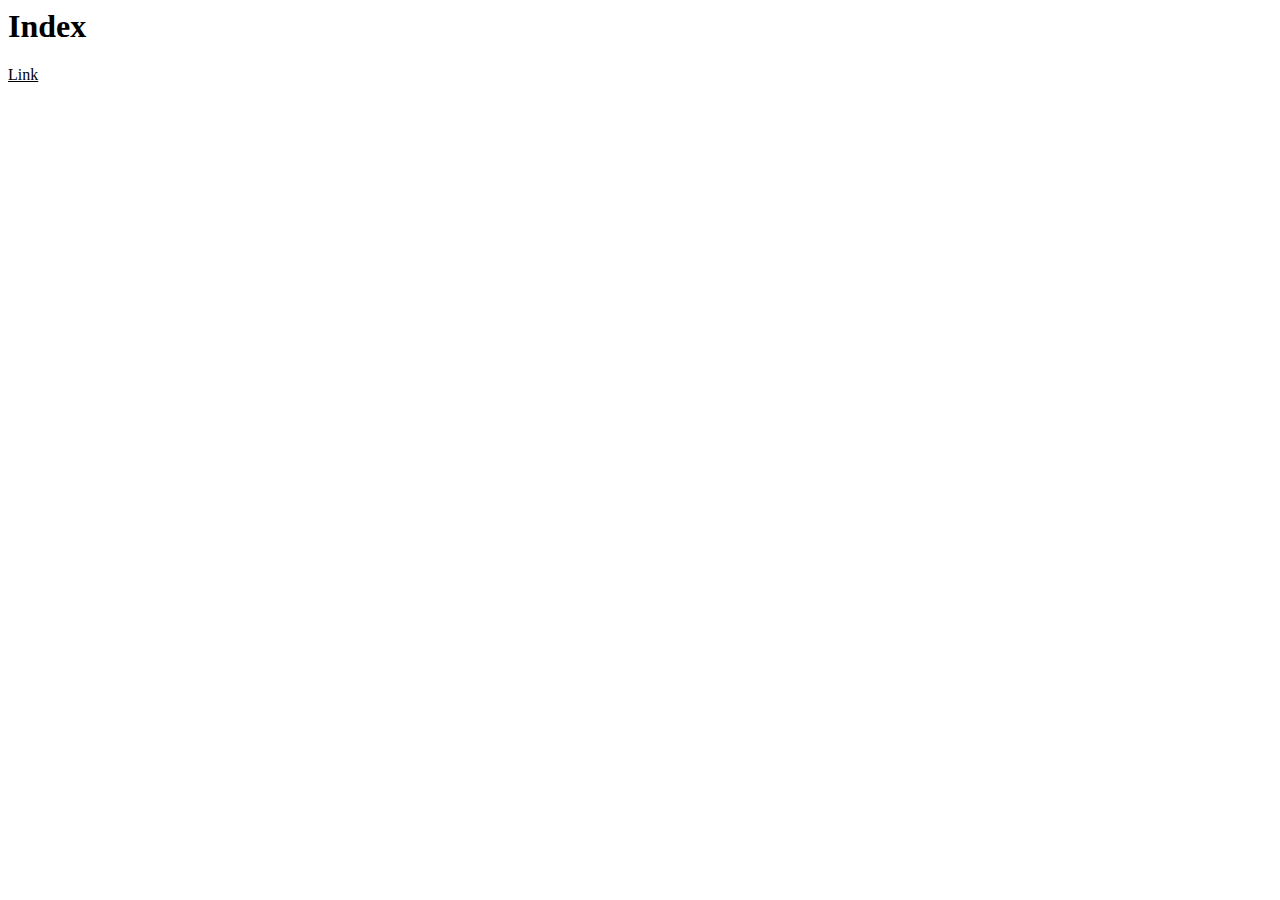
==== index.html @ 7342907d "first commit" ====
<html lang="ja">
<head>
    <style>
        a:link{
            color: black;
        }
        a:visited{
            color:red;
        }
    </style>
</head>
<body>
    <h1>Index</h1>
    <a href="hoge.html">Link</a>
</body>
</html>
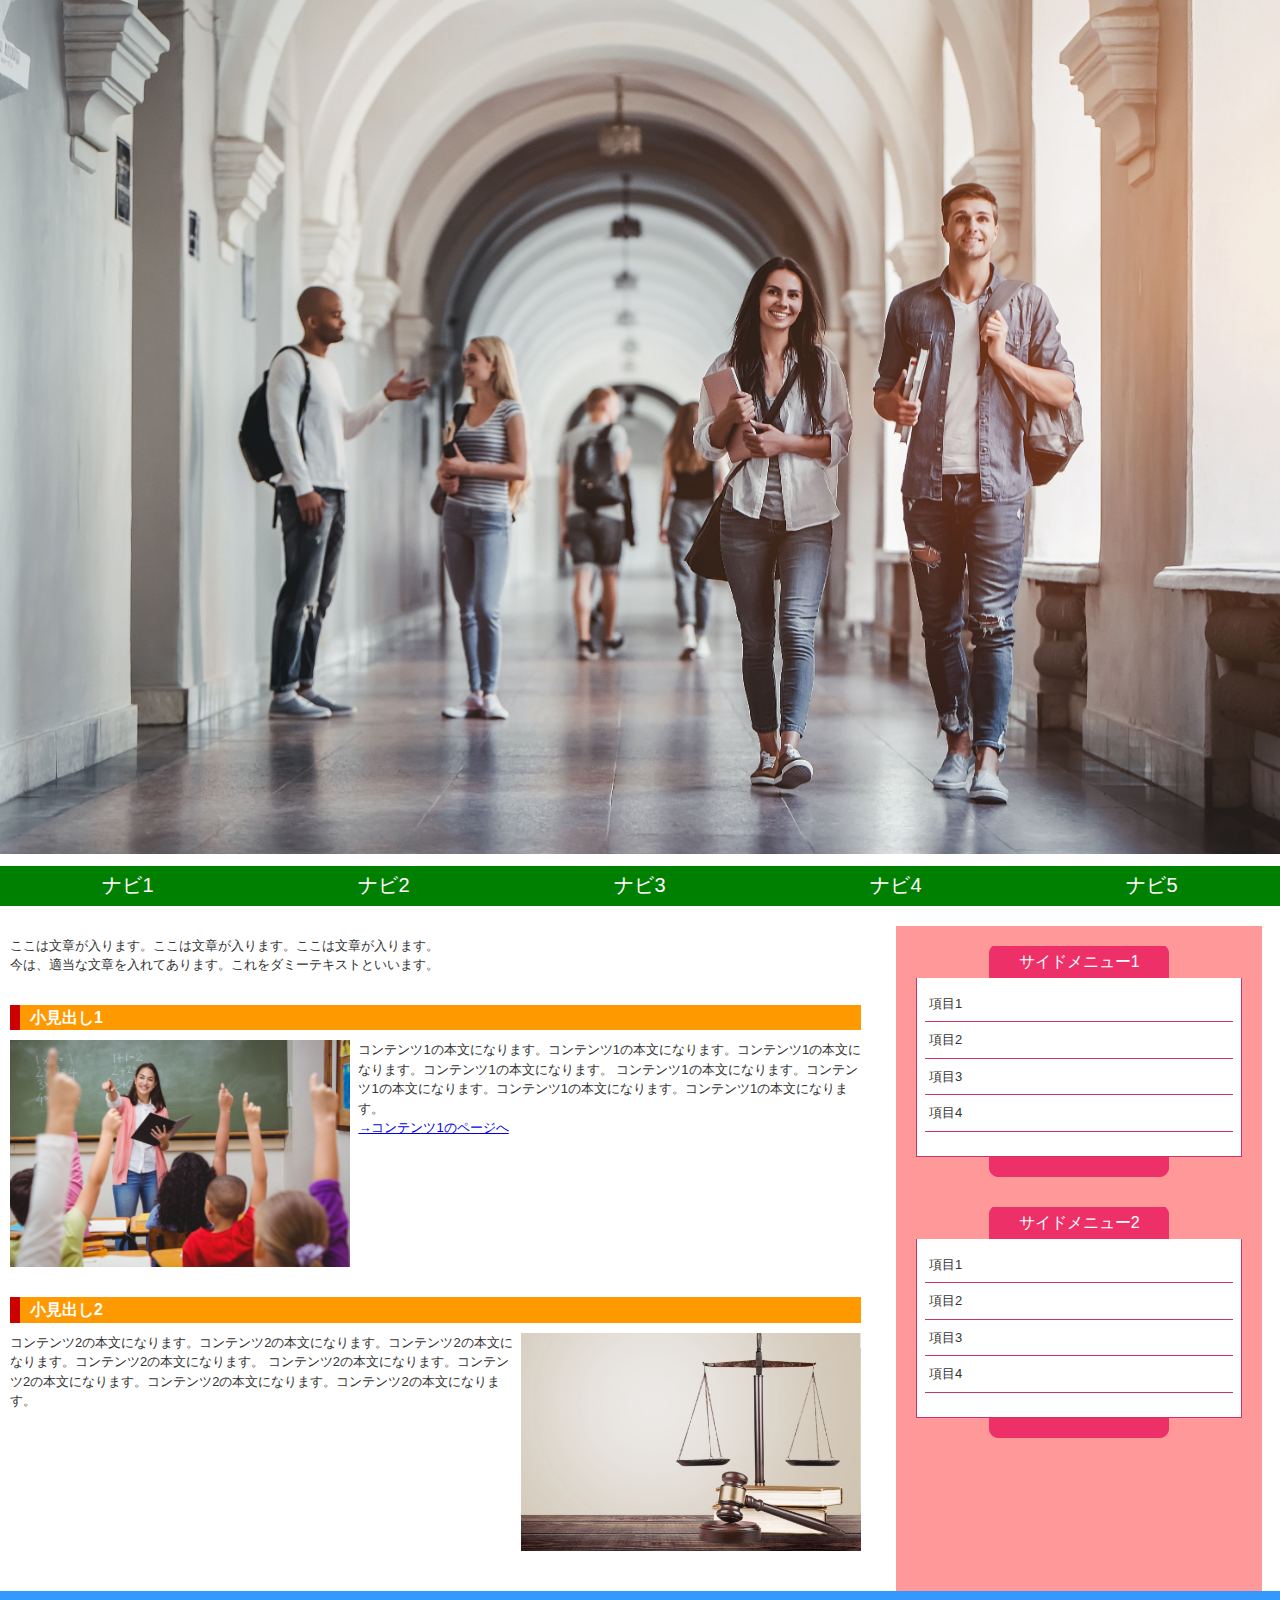
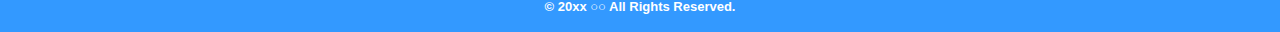
==== commit b7ae8e00: "Rename a file 'index.html'" ====
--- a/index.html
+++ b/index.html
@@ -1,16 +1,75 @@
+<!DOCTYPE html>  
 <html lang="ja">
-<head>
-    <style>
-        a:link{
-            color: black;
-        }
-        a:visited{
-            color:red;
-        }
-    </style>
-</head>
-<body>
-    <h1>Index</h1>
-    <a href="hoge.html">Link</a>
-</body>
-</html>+    <head>
+        <meta charset="UTF-8">
+        <title>HTML/CSSの学習</title>
+        <link rel="stylesheet" href="sty.css">
+    </head>
+    <body>
+        <div id="header">
+            <h1><a href="index.html"><img id="corridor" src="images/corridor.jpg" alt="大学の廊下" /></a></h1>
+        </div>
+        <div id="wrapper">
+            <div id="nav">
+                <ul>
+                    <li><a href="home.html">ナビ1</a></li>
+                    <li><a href="#">ナビ2</a></li>
+                    <li><a href="#">ナビ3</a></li>
+                    <li><a href="#">ナビ4</a></li>
+                    <li><a href="#">ナビ5</a></li>
+                </ul>
+            </div>
+            <div id="container">
+                <div id="main">
+                    <div class="post">
+                        <p>ここは文章が入ります。ここは文章が入ります。ここは文章が入ります。<br />今は、適当な文章を入れてあります。これをダミーテキストといいます。</p>
+                    </div>
+                    <div class="post clearfix">
+                        <h2>小見出し1</h2>
+                        <img class="left" src="images/classroom.jpg" alt="授業風景" />
+                        <p>
+                            コンテンツ1の本文になります。コンテンツ1の本文になります。コンテンツ1の本文になります。コンテンツ1の本文になります。
+                            コンテンツ1の本文になります。コンテンツ1の本文になります。コンテンツ1の本文になります。コンテンツ1の本文になります。
+                        </p>
+                        <p><a href="#">→コンテンツ1のページへ</a></p>
+                    </div>
+                    <div class="post clearfix">
+                        <h2>小見出し2</h2>
+                        <img class="right" src="images/scale.jpg" alt="天秤" />
+                        <p>
+                            コンテンツ2の本文になります。コンテンツ2の本文になります。コンテンツ2の本文になります。コンテンツ2の本文になります。
+                            コンテンツ2の本文になります。コンテンツ2の本文になります。コンテンツ2の本文になります。コンテンツ2の本文になります。
+                        </p>
+                    </div>
+                </div>
+                <div id="side">
+                    <div class="box">
+                        <h2>サイドメニュー1</h2>
+                        <div class="boxBody">
+                            <ul>
+                                <li>項目1</li>
+                                <li>項目2</li>
+                                <li>項目3</li>
+                                <li>項目4</li>
+                            </ul>
+                        </div>
+                    </div>
+                    <div class="box">
+                        <h2>サイドメニュー2</h2>
+                        <div class="boxBody">
+                            <ul>
+                                <li>項目1</li>
+                                <li>項目2</li>
+                                <li>項目3</li>
+                                <li>項目4</li>
+                            </ul>
+                        </div>
+                    </div>
+                </div>
+            </div>
+        </div>
+        <div id="footer">
+            <p>&copy; 20xx ○○ All Rights Reserved.</p>
+        </div>
+    </body>
+</html> --- a/sty.css
+++ b/sty.css
@@ -0,0 +1,179 @@
+@charset "utf-8";
+
+body {
+	margin: 0;
+	padding: 0;
+	font-family: "ヒラギノ角ゴ Pro W3", "Hiragino Kaku Gothic Pro", "メイリオ", Meiryo, Osaka, "ＭＳ Ｐゴシック", "MS PGothic", sans-serif;
+	color: #333;
+	font-size: 13px;
+	line-height: 150%;
+}
+
+/* -------------------- wrapper -------------------- */
+#wrapper {
+	width: 100%;
+	margin: auto;
+	padding: 0px;
+	border: 0px;
+	background-color: #FFF;	
+	top: 10px;
+	position: relative;
+}
+
+/* -------------------- header -------------------- */
+#header {
+	width: 100%;
+}
+#header h1 {
+	margin: 0;
+	padding: 0;
+}
+
+#corridor {
+	width: 100%;
+	height: auto;
+}
+
+/* -------------------- footer -------------------- */
+#footer {
+	clear: both;
+	width: 100%;
+	padding: 3px 0 3px 0;
+	background: #39F;
+	color: #FFF;
+	font-weight: bold;
+	text-align: center;
+}
+
+/* -------------------- nav -------------------- */
+#nav {
+	width: 100%;
+}
+#nav ul {
+	display: flex;
+	margin: 0;
+	padding: 0;
+	list-style-type: none;
+}
+#nav ul li {
+	width: 20%;
+	text-align: center;
+}
+#nav ul li a {
+	display: block;
+	height: 20px;
+	margin: 0;
+	padding: 10px;
+	color: #FFF;
+	font-size: 20px;
+	text-decoration: none;
+	background-color: green;
+}
+
+#nav ul li a:hover {
+	filter: drop-shadow(10px 10px 10px black);
+}
+
+/* -------------------- container -------------------- */
+#container {
+	width: 100%;
+	margin: auto ;
+	padding: auto;
+	padding-top: 20px;
+	clear: both;
+	display: grid;
+	grid-template-columns: 70vw 30vw;
+}
+/* -------------------- main -------------------- */
+#main {
+	width: 95%;
+	padding: 10px 30px 10px 10px;
+}
+#main h2 {
+	margin: 0 0 10px 0;
+	padding: 3px 10px 3px 10px;
+	color: #FFF;
+	font-size: 16px;
+	border-left: solid 10px #C00;
+	background: #F90 url(../images/main_h2.jpg) right top repeat-y;
+}
+#main p {
+	margin: 0;
+	padding: 0;
+}
+#main .post {
+	margin: 0 0 30px 0;
+}
+
+#main .post img.right {
+	margin: 0 0 0 8px;
+}
+#main .post img.left {
+	margin: 0 8px 0 0;
+}
+
+.right {
+	float: right;
+	width: 40%;
+	height: auto;
+}
+.left {
+	float: left;
+	width: 40%;
+	height: auto;
+}
+
+/* -------------------- clearfix -------------------- */
+.clearfix {
+	zoom: 1;
+}
+.clearfix:after{
+	content: ""; 
+	display: block; 
+	clear: both;
+}
+
+/* -------------------- side -------------------- */
+#side {
+	width: 85%;
+	padding: 20px;
+	background-color: #F99;
+}
+#side .box {
+	margin: 0 auto 30px auto;
+	padding: 0 0 20px 0;
+	background: url(images/side_box.png) bottom no-repeat;
+}
+#side .box h2 {
+	margin: 0;
+	padding: 8px;
+	text-align: center;
+	color: #fff;
+	font-size: 16px;
+	line-height: 16px;
+	font-weight: normal;
+	background: url(images/side_box_h2.png) center no-repeat;
+}
+#side .box .boxBody {
+	padding: 8px;
+	border-right: solid 1px #C36;
+	border-bottom: solid 1px #C36;
+	border-left: solid 1px #C36;
+	background: #fff;
+}
+#side .box .boxBody ul {
+	margin: 0 0 16px 0;
+	padding: 0;
+}
+#side .box .boxBody ul li {
+	padding: 8px 0 8px 4px;
+	list-style: none;
+	border-bottom: solid 1px #C36;
+}
+
+#side .box .boxBody ul li:hover {
+	padding: 8px 0 8px 4px;
+	list-style: none;
+	border-bottom: solid 1px #C36;
+	box-shadow: 0px 4px 4px rgba(0, 0, 0, 0.3);
+}